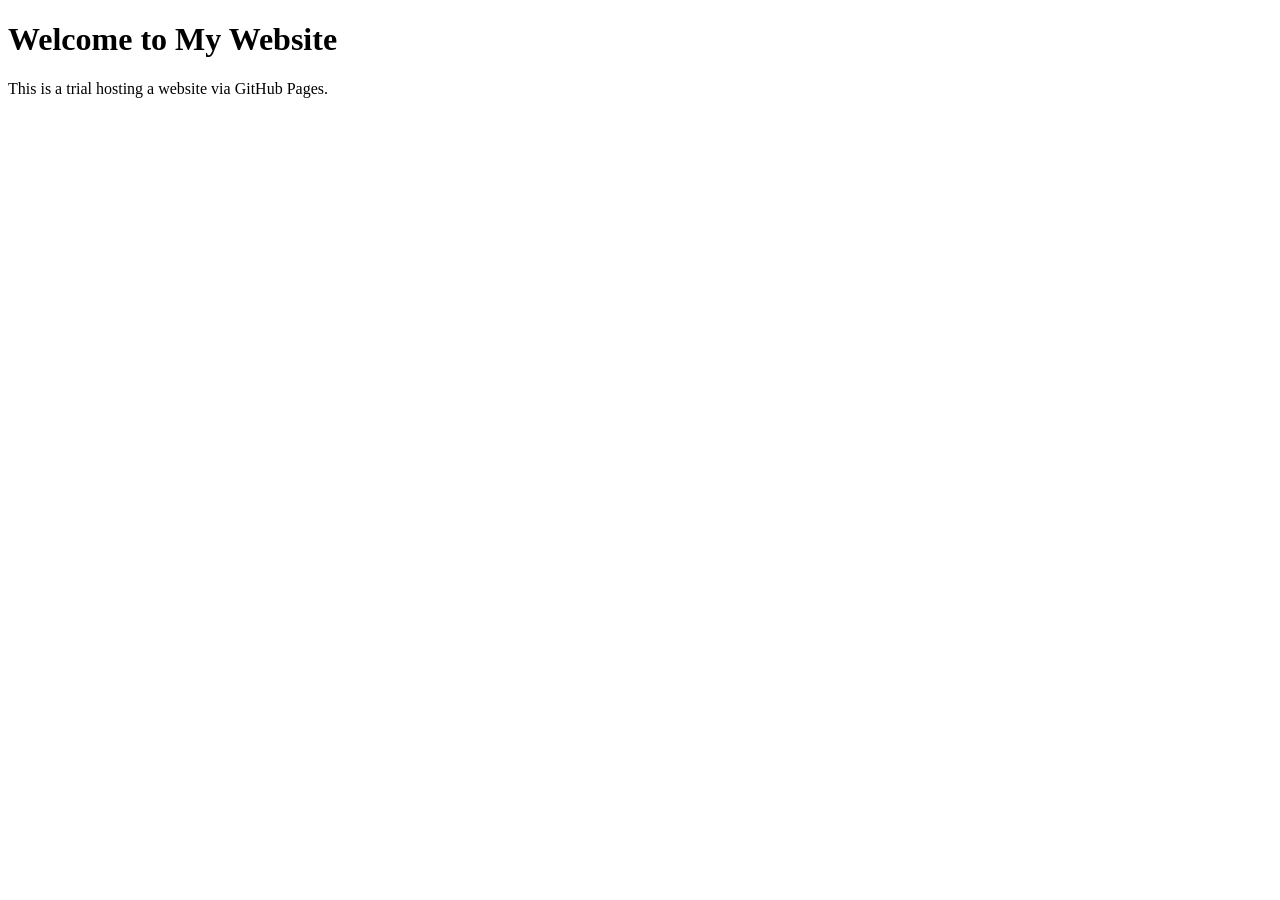
==== index.html @ 0ef64548 "Create index.html" ====
<!DOCTYPE html>
<html lang="en">
    <head>
        <title>Website Trial</title>
    </head>
    <body>
        <h1>Welcome to My Website</h1>
        <p>This is a trial hosting a website via GitHub Pages.</p>
    </body>
</html>
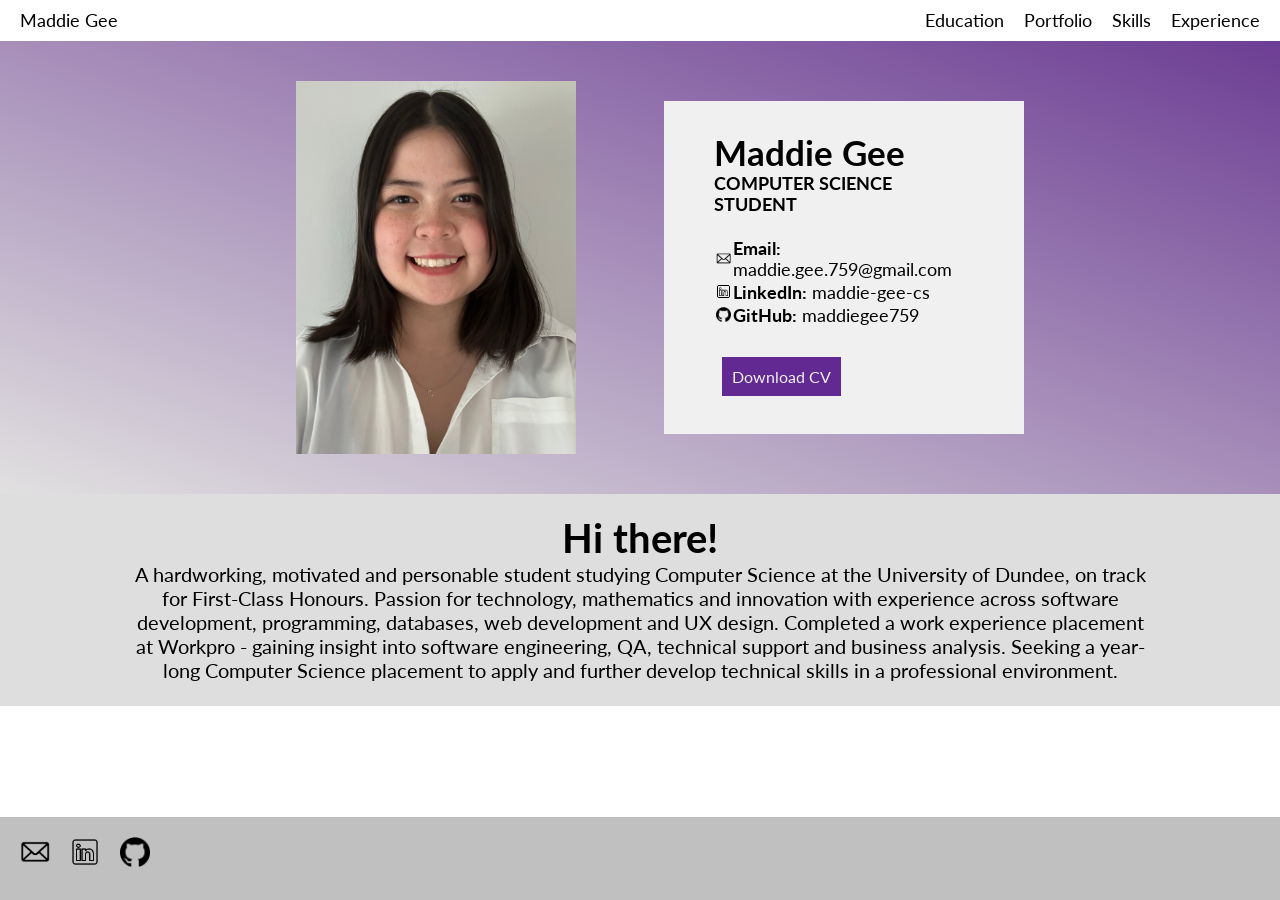
==== commit b9d68bb8: "maddie gee website" ====
--- a/index.html
+++ b/index.html
@@ -1,10 +1,192 @@
 <!DOCTYPE html>
 <html lang="en">
-    <head>
-        <title>Website Trial</title>
-    </head>
-    <body>
-        <h1>Welcome to My Website</h1>
-        <p>This is a trial hosting a website via GitHub Pages.</p>
-    </body>
+<head>
+    <meta charset="UTF-8">
+    <meta name="viewport" content="width=device-width, initial-scale=1.0">
+    <title>Maddie Gee</title>
+    <link rel="icon" type="image/x-icon" href="assets/logo.png">
+    <link rel="stylesheet" href="styles.css">
+    <link href='https://fonts.googleapis.com/css?family=Lato' rel='stylesheet'>
+    <script defer src="scripts/navbar.js"></script>
+    <script defer src="scripts/footer.js"></script>
+    <base target="_blank"> <!--new tab always-->
+</head>
+<body>
+    <div class="container">
+        <div class="grid-container">
+            <div>
+                <!--empty left-->
+            </div>
+            <div class="pfp-container">
+                <img src="assets/mgpfp.JPEG" alt="Maddie Gee" class="profile-pic">
+            </div>
+            <div>
+                <!--empty middle-->
+            </div>
+            <div class="grid-item">
+                <h1>Maddie Gee</h1>
+                <h4>COMPUTER SCIENCE STUDENT</h4>
+                <br>
+                <table>
+                    <tr>
+                        <td><a href="mailto:maddie.gee.759@gmail.com"><img src="assets/emailIcon.png" alt="Email Icon" class="icon"></a></td>
+                        <td><strong>Email:</strong> <a href="mailto:maddie.gee.759@gmail.com">maddie.gee.759@gmail.com</a></td>
+                    </tr>
+                    <tr>
+                        <td><a href="https://www.linkedin.com/in/maddie-gee-cs/"><img src="assets/linkedinIcon.png" alt="LinkedIn Icon" class="icon"></a></td>
+                        <td><strong>LinkedIn:</strong> <a href="https://www.linkedin.com/in/maddie-gee-cs/">maddie-gee-cs</a></td>
+                    </tr>
+                    <tr>
+                        <td><a href="https://github.com/maddiegee759"><img src="assets/githubIcon.png" alt="GitHub Icon" class="icon"></a></td>
+                        <td><strong>GitHub:</strong> <a href="https://github.com/maddiegee759">maddiegee759</a></td>
+                    </tr>
+                </table>
+
+                <!-- # Source - https://stackoverflow.com/a/18676770-->
+                <br>
+                <button class="smallButton" onclick="window.open('example_pdf.pdf')"><p>Download CV</p></button>
+            </div>
+            <div>
+                <!--empty right-->
+            </div>
+        </div>
+    </div>
+
+    <!-- content-->
+    <div class="container2">
+        <h1 style="text-align: center">Hi there!</h1>
+        <div class="intro">
+            <p>A hardworking, motivated and personable student studying Computer Science at the University of Dundee, on track for First-Class Honours. Passion for technology, mathematics and innovation with experience across software development, programming, databases, web development and UX design. Completed a work experience placement at Workpro - gaining insight into software engineering, QA, technical support and business analysis. Seeking a year-long Computer Science placement to apply and further develop technical skills in a professional environment.</p>
+            <br>
+        </div>
+    </div>
+    
+
+    <!--
+    <div class="heading">
+        <h1>Education</h1>
+    </div>
+    <div class="container2">
+        <h3>University of Dundee 2025-2029</h3>
+        <h4>Computer Science BSc (Hons)</h4>
+        <p><strong>Key strengths</strong></p>
+        <ul style="list-style-type:none;">
+            <li>Programming & Software Development</li>
+            <li>Web Development</li>
+            <li>Computer Science Theory & Mathematics</li>
+            <li>UI/UX Design</li>
+            <li>Databases & Computer Systems</li>
+            <li>Algorithms & Problem-Solving</li>
+            <li>AI & Machine Learning</li>
+        </ul>
+
+        <p><strong>Leadership & Interests</strong></p>
+        <ul style="list-style-type:none;">
+            <li>Founder and Co-President ‘Women in STEM’ Society (2026/27)</li>
+            <li>Vice-Captain Karate (2026/27)</li>
+            <li>OpSoc, Tennis, Computing Society</li>
+        </ul>
+        <br>
+        <h3>Edinburgh College 2024-2025</h3>
+        <h4>HNC: Software Development</h4>
+        <p>Grade A</p>
+
+        <div class="center">
+            <button class="smallButton" onclick="window.open('education.html')"><p>Read more</p></button>
+        </div>
+    </div>
+
+    <div class="heading">
+        <h1>Portfolio</h1>
+    </div>
+    <div class="container2">
+        <div class="section">
+            <h3>InTheSea - Dating Website</h3>
+            <div class="text-img">
+                <a href="https://github.com/maddiegee759/InTheSeaDatingWebsite" target="_blank"><img src="./assets/its.png" alt="InTheSea Logo"></a>
+                <p>A full stack dating website developed as part of a four-person team. Built a responsive frontend and Flask backend, with integration of the StarLoveMatch API. This project demonstrates use of external APIs, server-side development and collaborative software development.</p>                                
+                <button class="tech-stack-mini"><p>HTML</p></button>
+                <button class="tech-stack-mini"><p>CSS</p></button>
+                <button class="tech-stack-mini"><p>JavaScript</p></button>
+                <button class="tech-stack-mini"><p>Flask</p></button>
+                <button class="tech-stack-mini"><p>Python</p></button>
+                <button class="tech-stack-mini"><p>StarLoveMatch API</p></button>
+            </div>
+            <div class="center">
+                <button class="smallButton" onclick="window.open('https://github.com/maddiegee759/InTheSeaDatingWebsite')"><img src="./assets/githubIconWhite.png" alt="GitHub Logo" class="icon">InTheSea</button>
+            </div>
+        </div>
+
+        <div class="section">
+            <div>
+                <h3>Flight Path Optimisation using Dijkstra's Algorithm</h3>
+                <div class="text-img">
+                    <a href="https://github.com/maddiegee759/flightPathDijkstra" target="_blank"><img src="./assets/dijkstras.png" alt="Dijkstra's Algorithm Diagram"></a>
+                    <p>A C program that models flight routes as a graph and uses Dijkstra's algorithm to determine the most efficient path between destinations. This project demonstrates practical application of graph theory, algorithm design and computational efficiency.</p>
+                    <button class="tech-stack-mini"><p>C</p></button>
+                </div>
+            </div>
+            <div class="center">
+                <button class="smallButton" onclick="window.open('https://github.com/maddiegee759/flightPathDijkstra')"><img src="./assets/githubIconWhite.png" alt="GitHub Logo" class="icon">flightPathDijkstra</button>
+            </div>
+        </div>
+
+        <div class="section">
+            <div>
+                <h3>Indago - Motivational Study App</h3>
+                <div class="text-img">
+                    <a href="https://www.figma.com/design/W0KWvjtggMyDrPI3pUkGVa/Design-Wireframes?node-id=105-416&t=jcu6RHz1TbH3QksI-0" target="_blank"><img src="./assets/indago.png" alt="Indago"></a>
+                    <p>High-fidelity prototype for a motivational, study app aimed at older students. Used evidence-based methods of gamification, including point systems, badges, and progress tracking to encourage user engagement. Atomic design was a consistent priority during the design process shown through the use of reusable components and a consistent styling.</p>
+                    <button class="tech-stack-mini"><p>Figma</p></button>
+                    <button class="tech-stack-mini"><p>Pix2d</p></button>
+                </div>
+            </div>
+            <div class="center">
+                <button class="smallButton" onclick="window.open('https://www.figma.com/design/wQqTHBS0kqMPsyXi7RCDRn/Indago--Copy-?node-id=105-416&t=sPdwGp07fZix3O9V-1')"><img src="./assets/figmaIcon.png" alt="Figma Logo" class="icon">Indago</button>
+            </div>
+        </div>
+
+        <div class="section">
+            <div>
+                <h3>Games Like Wordle</h3>
+                <div class="text-img">
+                    <a href="https://maddiegee759.github.io/gamesLikeWordle.github.io/index.html" target="_blank"><img src="./assets/dice.png" alt="gamesLikeWordle"></a>
+                    <p>A simple website providing a single, convenient place to access a collection of browser-based games. Designed and developed an accessible interface and deployed the project as a live website for personal use and sharing. </p>
+                    <button class="tech-stack-mini"><p>HTML</p></button>
+                    <button class="tech-stack-mini"><p>CSS</p></button>
+                    <button class="tech-stack-mini"><p>JavaScript</p></button>
+                </div>
+            </div>
+            <div class="center">
+                <button class="smallButton" onclick="window.open('https://github.com/maddiegee759/gamesLikeWordle.github.io')"><img src="./assets/githubIconWhite.png" alt="GitHub Logo" class="icon">gamesLikeWordle</button>            
+                <button class="smallButton" onclick="window.open('https://gameslikewordle.co.uk')"><img src="./assets/web.png" alt="Web Icon" class="icon">gamesLikeWordle</button>            
+            </div>
+        </div>
+
+        <div class="center">
+            <button class="smallButton" onclick="window.open('portfolio.html')"><p>Read more</p></button>
+        </div>
+    </div>
+
+    <div class="heading">
+        <h1>Skills</h1>
+    </div>
+    <div class="container2">
+        <p>Lorem ipsum dolor sit amet, consectetur adipiscing elit. Sed do eiusmod tempor incididunt ut labore et dolore magna aliqua.ed ut perspiciatis unde omnis iste natus error sit voluptatem accusantium doloremque laudantium, totam rem aperiam, eaque ipsa quae ab illo inventore veritatis et quasi architecto beatae vitae dicta sunt explicabo. Nemo enim ipsam voluptatem quia voluptas sit aspernatur aut odit aut fugit, sed quia consequuntur magni dolores eos qui ratione voluptatem sequi nesciunt. Neque porro quisquam est, qui dolorem ipsum quia dolor sit amet, consectetur, adipisci velit, sed quia non numquam eius modi tempora incidunt ut labore et dolore magnam aliquam quaerat voluptatem. Ut enim ad minima veniam, quis nostrum exercitationem ullam corporis suscipit laboriosam, nisi ut aliquid ex ea commodi consequatur? Quis autem vel eum iure reprehenderit qui in ea voluptate velit esse quam nihil molestiae consequatur, vel illum qui dolorem eum fugiat quo voluptas nulla pariatur?</p>
+        <div class="center">
+            <button class="smallButton" onclick="window.open('skills.html')"><p>Read more</p></button>
+        </div>
+    </div>
+    
+    <div class="heading">
+        <h1>Experience</h1>
+    </div>
+    <div class="container2">
+        <p>Lorem ipsum dolor sit amet, consectetur adipiscing elit. Sed do eiusmod tempor incididunt ut labore et dolore magna aliqua. ed ut perspiciatis unde omnis iste natus error sit voluptatem accusantium doloremque laudantium, totam rem aperiam, eaque ipsa quae ab illo inventore veritatis et quasi architecto beatae vitae dicta sunt explicabo. Nemo enim ipsam voluptatem quia voluptas sit aspernatur aut odit aut fugit, sed quia consequuntur magni dolores eos qui ratione voluptatem sequi nesciunt. Neque porro quisquam est, qui dolorem ipsum quia dolor sit amet, consectetur, adipisci velit, sed quia non numquam eius modi tempora incidunt ut labore et dolore magnam aliquam quaerat voluptatem. Ut enim ad minima veniam, quis nostrum exercitationem ullam corporis suscipit laboriosam, nisi ut aliquid ex ea commodi consequatur? Quis autem vel eum iure reprehenderit qui in ea voluptate velit esse quam nihil molestiae consequatur, vel illum qui dolorem eum fugiat quo voluptas nulla pariatur?</p>
+        <div class="center">
+            <button class="smallButton" onclick="window.open('experience.html')"><p>Read more</p></button>
+        </div>
+    </div>
+    !-->
+</body>
 </html>
--- a/styles.css
+++ b/styles.css
@@ -0,0 +1,427 @@
+/*navbar start*/
+
+*,
+*::before,
+*::after {
+    box-sizing: border-box;
+    margin: 0;
+    padding: 0;
+}
+
+:root {
+    --off-white: #f0f0f0;
+    --light-grey: #e1e0e0;
+    --dark-purple: #6d3e94;
+    --black: #000;
+}
+
+body {
+    background-color: var(--light-grey);
+    min-height: 100vh;
+    display: flex;
+    flex-direction: column;
+    text-wrap: pretty;
+}
+
+.navbar {
+    /*background-color same as body*/
+    display: flex;
+    align-items: center;
+    justify-content: space-between;
+    padding: 10px 20px;
+    gap: 20px;
+}
+
+.navbar-brand a,
+.nav-menu a {
+    text-decoration: none;
+    color: var(--black);
+}
+
+.nav-menu {
+    margin-left: auto;
+    display: flex;
+    gap: 20px;
+}
+
+.nav-toggle {
+    display: none;
+    background: transparent;
+    /*border: 1px solid var(--black);*/
+    border-radius: 4px;
+    padding: 8px 12px;
+    cursor: pointer;
+}
+
+.navbar ul {
+    display: flex;
+    justify-content: space-around;
+}
+
+.navbar ul li {
+    list-style: none;
+    border-radius: 4px;
+    position: relative;
+}
+
+.navbar ul li a {
+    text-decoration: none;
+    color: var(--black);
+    padding: 10px;
+    display: inline-block;
+    width: 100%;
+}
+
+button {
+    background: transparent;
+    border: none;
+    font-family: 'Lato';
+    padding: 10px;
+    font-size: 1rem;
+}
+
+.navbar ul .sub-menu {
+    visibility: hidden;
+    opacity: 0;
+    position: absolute;
+    top: 100%;
+    left: 0;
+    transition: opacity 0.5s ease;
+    display: block;
+    background-color: var(--white);
+}
+
+.navbar ul .nav-item:hover > .sub-menu,
+.navbar ul .nav-item:focus-within > .sub-menu {
+    visibility: visible;
+    opacity: 1;
+}
+
+@media (min-width: 768px) {
+    .navbar ul .sub-menu {
+        min-width: 180px;
+    }
+}
+
+@media (max-width: 767px) {
+    .navbar {
+        flex-wrap: wrap;
+    }
+
+    .nav-toggle {
+        display: inline-block;
+    }
+
+    .nav-menu {
+        display: none;
+        width: 100%;
+        margin-left: 0;
+        flex-direction: column;
+        gap: 0;
+    }
+
+    .nav-menu.is-open {
+        display: flex;
+    }
+
+    .nav-menu a {
+        padding: 10px 0;
+    }
+}
+/*navbar end*/
+
+/*body start*/
+body {
+    font-family: 'Lato';
+    background-color: (var(--off-white));
+    margin: 0px;
+    font-size: 110%;
+}
+/*body end*/
+
+/*p start*/
+p {
+    font-family: 'Lato';
+    background-color: (var(--off-white));
+    margin: 0px;
+}
+/*p end*/
+
+/*container start*/
+.container {
+    background-image: linear-gradient(to top right,var(--light-grey) , var(--dark-purple));
+    margin: 0px;
+    padding: 20px;
+    position: relative;
+    width: 100%;
+}
+
+.pfp-container {
+    display: flex;
+    justify-content: center;
+    align-items: center;
+}
+
+.grid-container {
+    display: grid;
+    grid-template-columns: 18% 30% 4% 30% 18%;
+    padding: 20px;
+}
+
+.grid-item {
+    /* NEED MORE PADDING */
+    padding: 30px 50px 30px 50px;
+    background-color: var(--off-white);
+    margin: auto;
+}
+
+.profile-pic {
+    width: 280px;
+    height: auto;
+    margin: auto;
+}
+
+.icon {
+    width: 15px;
+    height: auto;
+}
+
+
+@media (max-width: 767px) {
+    .profile-pic {
+        width: 180px;
+        height: auto;
+        margin: auto;
+    }
+}
+a:link {
+    color: black;
+    background-color: transparent;
+    text-decoration: none;
+}
+
+a:visited {
+    color: black;
+    background-color: transparent;
+    text-decoration: none;
+}
+
+a:hover {
+    color: var(--dark-purple);
+    background-color: transparent;
+    text-decoration: underline;
+}
+
+a:active {
+    color: blue;
+    background-color: transparent;
+    text-decoration: underline;
+}
+
+.container2 {
+    background-color: #dedede;
+    margin: 0px;
+    position: relative;
+    width: 100%;
+    font-size: 20px;
+    padding: 20px 10% 0px 10%;
+}
+
+h1 {
+    font-family: 'Lato';
+}
+
+h2 {
+    font-family: 'Lato';
+    text-align: center;
+}
+
+.intro {
+    text-align: center;
+}
+
+.heading {
+    text-align: center;
+    /*font-size: 20px;*/
+    background-color: var(--dark-purple);
+    padding: 20px;
+}
+
+/* centre white block with ombre background (.container)*/
+.centre-container {
+    display: grid;
+    grid-template-columns: 20% 60% 20%;
+    padding: 20px 30px;
+}
+
+.centre-grid-item {
+    padding: 50px 50px 70px 50px;
+    background-color: var(--off-white);
+    margin: auto;
+    width: 100%;
+    min-width: 0;
+    
+}
+
+.centre-container p {
+    padding: 5px 0px;
+}
+
+
+/*container end*/
+
+/*smallButton button start*/
+.smallButton {
+    background-color: #622992;
+    color: var(--off-white);
+    margin-top:12px;
+    margin: 8px;
+}
+
+.smallButton:hover {
+    cursor:pointer;
+}
+/*smallButton button end*/
+
+/*footer start*/
+.footer {
+    background-color: silver;
+    margin-top: auto;
+    padding: 10px 10px 20px 10px;
+    width: 100%;
+    display: flex;
+    flex-direction: row;
+    align-items: center;
+}
+
+.footer-icon {
+    border: none;
+    background-color: transparent;    
+}
+/*footer end*/
+
+.center {
+    display: flex;
+    justify-content: center;
+    align-items: center;
+}
+
+/*collapse start*/
+details {
+    user-select: none;
+}
+
+details>summary span.icon {
+    width: 12px;
+    height: 12px;
+    transition: all 0.3s;
+    margin-left: auto;
+}
+
+details[open] summary span.icon {
+    transform: rotate(90deg);
+}
+
+summary {
+    display: flex;
+    cursor: pointer;
+}
+
+summary::-webkit-details-marker {
+    display: none;
+}
+/*collapse end*/
+
+/*flex table start copied from w3 schools*/
+* {
+    box-sizing: border-box;
+}
+
+.flex-container {
+    display: flex;
+    flex-direction: row;
+}
+
+.flex-item {
+    padding-top: 20px;
+    text-align: center;
+    width: 100%;
+}
+
+.flex-item-2 {
+    padding: 7px 0px;
+    text-align: left;
+    width: 100%
+}
+
+/* On screens that are 600px wide or less, make the columns stack on top of each other instead of next to each other */
+@media (max-width: 1200px) {
+.flex-container {
+    flex-direction: column;
+}
+}
+/*flex table end*/
+
+/*skills flex*/
+
+.flex-container-skills {
+    display: grid;
+    grid-template-columns: repeat(auto-fit, minmax(90px, 1fr));
+    gap: 8px;
+}
+
+.flex-item-skills {
+    padding-top: 20px;
+    text-align: center;
+    width: 100%;
+}
+
+.flex-container-skills button {
+    min-width: 0;
+    width: 100%;
+}
+
+@media (max-width: 900px) {
+.flex-container-skills {
+    flex-direction: column;
+}
+}
+/*skills flex end*/
+
+/*portfolio page*/
+
+.section {
+    padding-top: 30px;
+}
+
+
+.text-img img {
+    float: right;
+    margin-left: 15px;
+    width: 100px;
+    height: auto;
+}
+
+.tech-stack-mini {
+    color: #1C1C1C;
+    background: transparent;
+    border-radius: 14px;
+    padding: 2px 8px;
+    border: 1px solid #787878;
+}
+
+
+/*portfolio end*/
+
+.skills-icon {
+    width: auto;
+    height: 60px;
+}
+
+.split-third {
+    width: auto;
+}
+
+.split-third img {
+    height: 100px;
+}
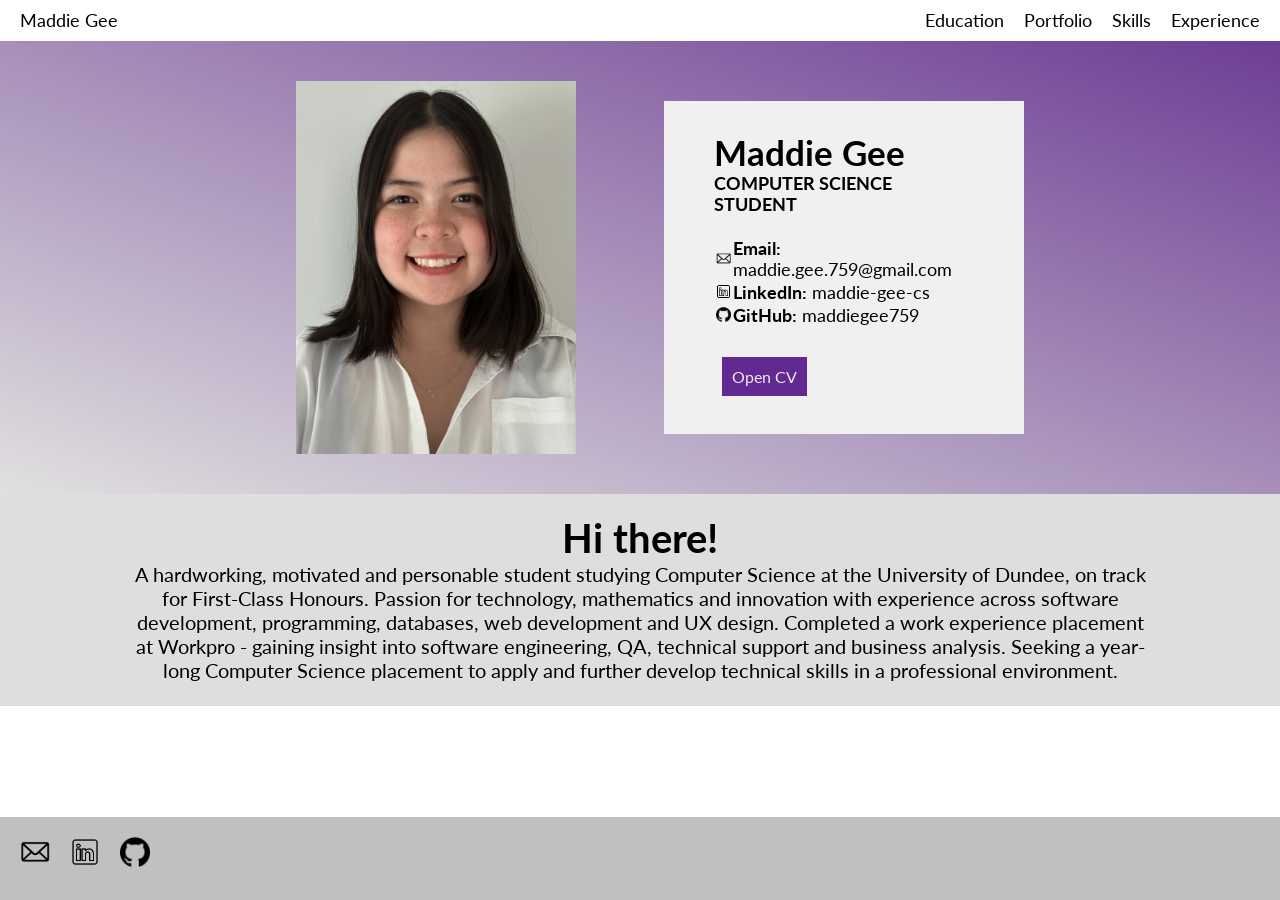
==== commit 285bdfd1: "add CV and skills" ====
--- a/index.html
+++ b/index.html
@@ -44,7 +44,7 @@
 
                 <!-- # Source - https://stackoverflow.com/a/18676770-->
                 <br>
-                <button class="smallButton" onclick="window.open('example_pdf.pdf')"><p>Download CV</p></button>
+                <button class="smallButton" onclick="window.open('Maddie_Gee_CV.pdf')"><p>Open CV</p></button>
             </div>
             <div>
                 <!--empty right-->
